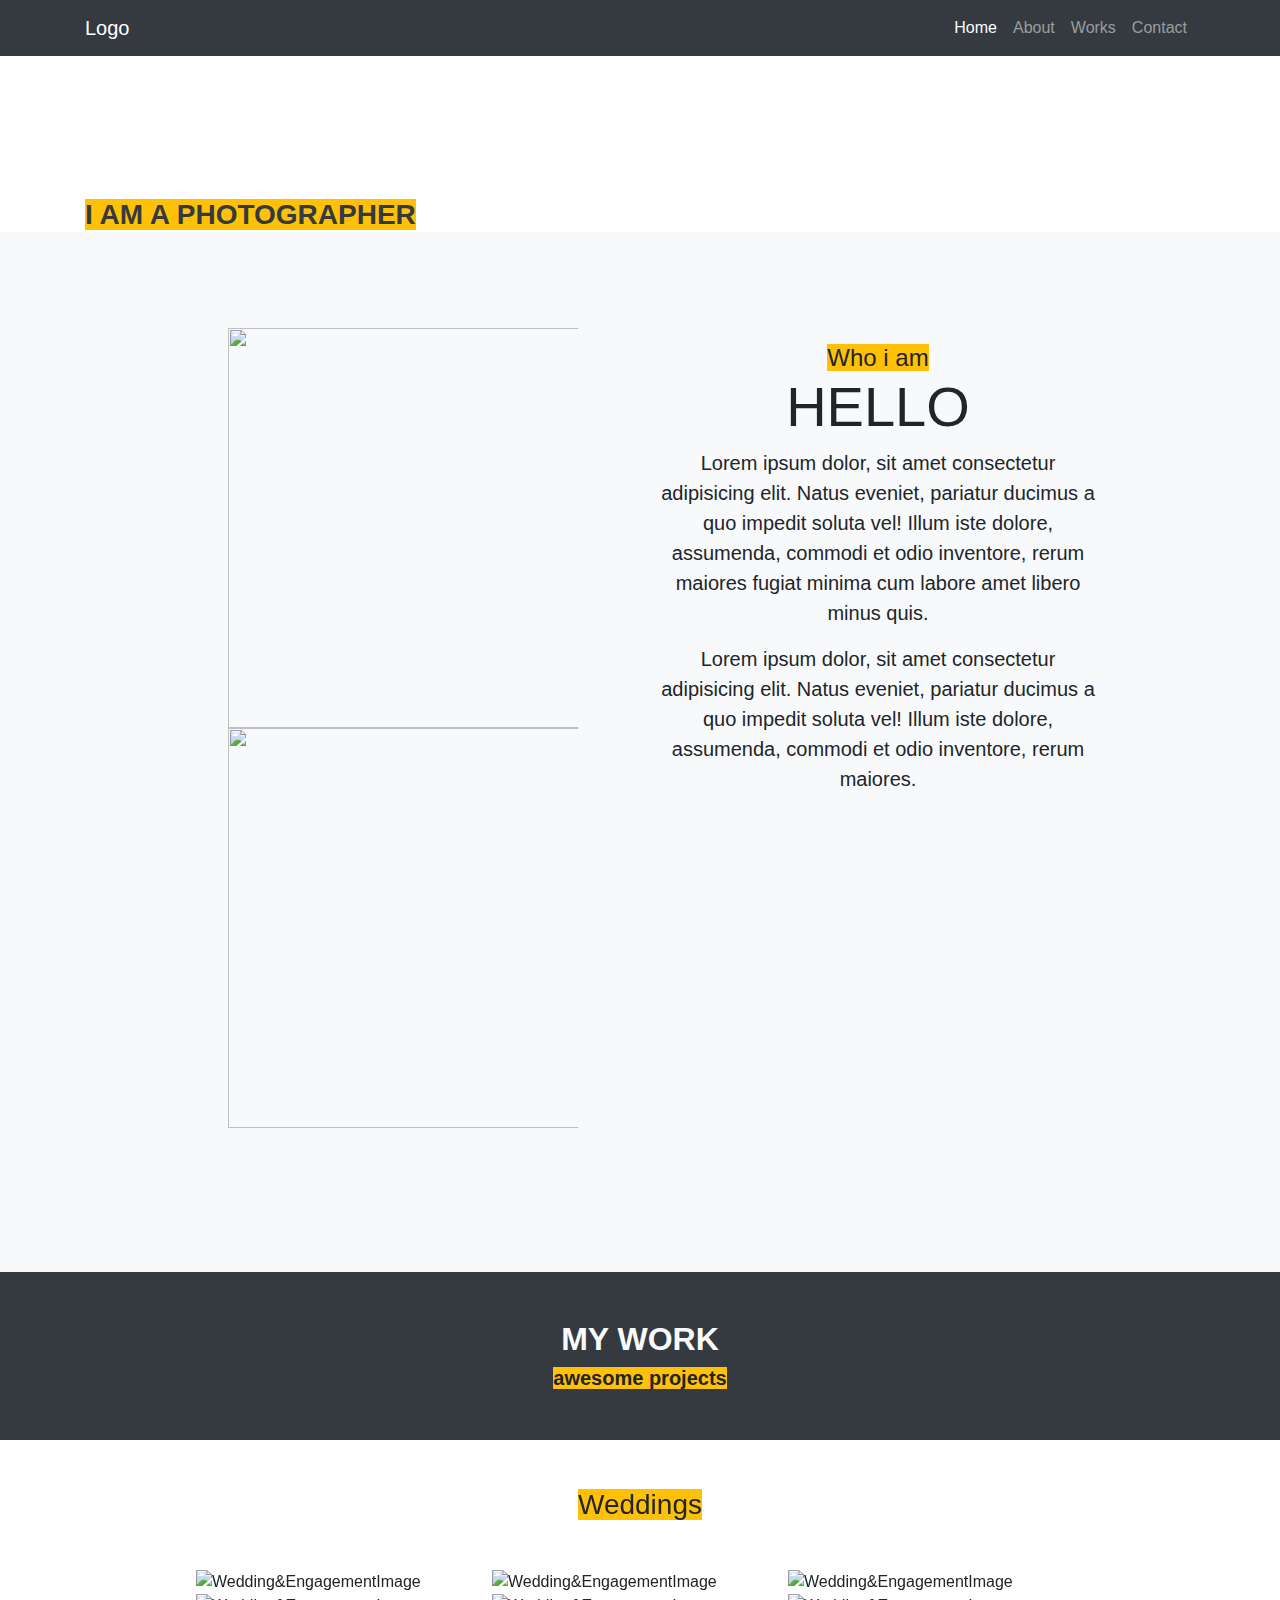
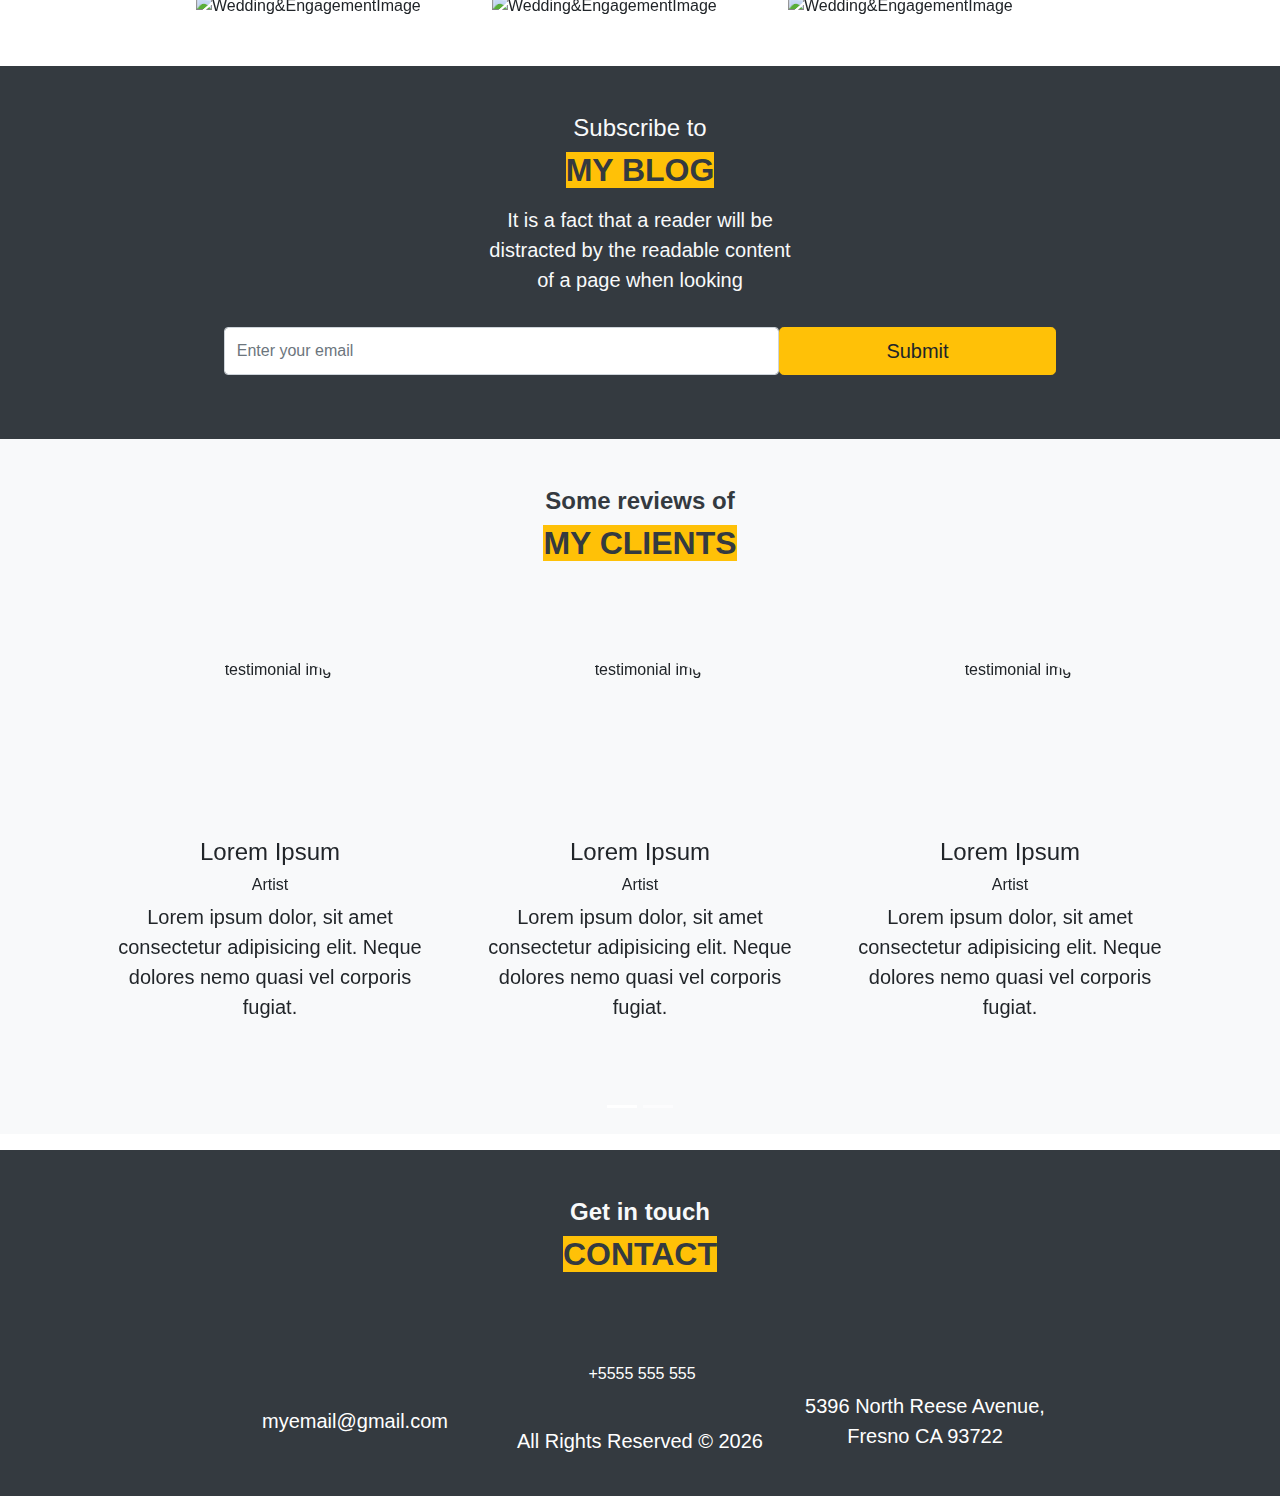
==== index.html @ 1c712c6a "some changes" ====
<!DOCTYPE html>
<html lang="en">
  <head>
    <meta charset="UTF-8" />
    <meta name="viewport" content="width=device-width, initial-scale=1.0" />
    <link
      rel="stylesheet"
      href="https://cdnjs.cloudflare.com/ajax/libs/font-awesome/6.4.2/css/all.min.css"
      integrity="sha512-z3gLpd7yknf1YoNbCzqRKc4qyor8gaKU1qmn+CShxbuBusANI9QpRohGBreCFkKxLhei6S9CQXFEbbKuqLg0DA=="
      crossorigin="anonymous"
      referrerpolicy="no-referrer"
    />
    <link
      rel="stylesheet"
      href="https://cdn.jsdelivr.net/npm/bootstrap@4.0.0/dist/css/bootstrap.min.css"
      integrity="sha384-Gn5384xqQ1aoWXA+058RXPxPg6fy4IWvTNh0E263XmFcJlSAwiGgFAW/dAiS6JXm"
      crossorigin="anonymous"
    />
    <link
      rel="stylesheet"
      href="https://cdnjs.cloudflare.com/ajax/libs/ekko-lightbox/5.3.0/ekko-lightbox.css"
      integrity="sha512-Velp0ebMKjcd9RiCoaHhLXkR1sFoCCWXNp6w4zj1hfMifYB5441C+sKeBl/T/Ka6NjBiRfBBQRaQq65ekYz3UQ=="
      crossorigin="anonymous"
      referrerpolicy="no-referrer"
    />
    <link rel="stylesheet" href="/css/style.css" />
    <title>Website for photographer</title>
  </head>
  <body>
    <!-- NAVBAR -->
    <nav class="navbar navbar-expand-sm navbar-dark bg-dark" id="main-nav">
      <div class="container">
        <a class="navbar-brand" href="#">Logo</a>
        <button
          class="navbar-toggler"
          type="button"
          data-toggle="collapse"
          data-target="#navbarNav"
        >
          <span class="navbar-toggler-icon"></span>
        </button>
        <div class="collapse navbar-collapse" id="navbarNav">
          <ul class="navbar-nav ml-auto">
            <li class="nav-item active">
              <a class="nav-link active" href="index.html">Home</a>
            </li>
            <li class="nav-item">
              <a class="nav-link" href="about.html">About</a>
            </li>
            <li class="nav-item">
              <a class="nav-link" href="work.html">Works</a>
            </li>
            <li class="nav-item">
              <a class="nav-link" href="contact.html">Contact</a>
            </li>
          </ul>
        </div>
      </div>
    </nav>
    <!-- HEADER -->
    <section id="home">
      <div class="dark-overlay">
        <div class="container">
          <div class="row">
            <div class="col-md-8">
              <div class="caption">
                <h1
                  class="display-4 text-uppercase font-weight-bold text-white"
                >
                  My name is <br />
                  Lorem Ipsum
                </h1>
                <h3
                  class="bg-warning text-dark d-inline text-uppercase font-weight-bold"
                >
                  I am a photographer
                </h3>
              </div>
            </div>
          </div>
        </div>
      </div>
    </section>
    <section id="about" class="py-5 bg-light">
      <div class="container py-5">
        <div class="row d-flex justify-content-center">
          <div class="col-md-4 mx-5 pb-5">
            <img
              src="/img/about2.jpeg"
              class="img-fluid aboutimg-1"
              style="height: 400px; width: 400px"
              alt=""
            />
            <img
              src="/img/about.webp"
              class="img-fluid aboutimg-2"
              style="height: 400px; width: 400px"
              alt=""
            />
          </div>
          <div class="col-md-5 pt-3 text-center">
            <h4 class="bg-warning d-inline">Who i am</h4>
            <h2 class="display-4 text-uppercase">Hello</h2>
            <p class="lead">
              Lorem ipsum dolor, sit amet consectetur adipisicing elit. Natus
              eveniet, pariatur ducimus a quo impedit soluta vel! Illum iste
              dolore, assumenda, commodi et odio inventore, rerum maiores fugiat
              minima cum labore amet libero minus quis.
            </p>
            <p class="lead">
              Lorem ipsum dolor, sit amet consectetur adipisicing elit. Natus
              eveniet, pariatur ducimus a quo impedit soluta vel! Illum iste
              dolore, assumenda, commodi et odio inventore, rerum maiores.
            </p>
          </div>
        </div>
      </div>
    </section>
    <!-- WORK -->
    <section id="work" class="bg-dark py-5">
      <div class="container text-center">
        <h2 class="font-weight-bold text-uppercase text-light">My work</h2>
        <h4 class="lead bg-warning d-inline text-right font-weight-bold">
          awesome projects
        </h4>
      </div>
    </section>
    <div class="">
      <div id="carouselSlider" class="carousel slide" data-ride="carousel">
        <ol class="carousel-indicators">
          <li
            data-target="#carouselSlider"
            data-slide-to="0"
            class="active"
          ></li>
          <li data-target="#carouselSlider" data-slide-to="1"></li>
          <li data-target="#carouselSlider" data-slide-to="2"></li>
          <li data-target="#carouselSlider" data-slide-to="3"></li>
        </ol>
        <div class="carousel-inner px-5">
          <div class="carousel-item w-100 active">
            <div class="row no-gutters py-5">
              <div class="container text-center">
                <h3 class="work-title bg-warning d-inline">Weddings</h3>
              </div>
            </div>
            <div class="row no-gutters d-flex justify-content-center">
              <div class="col-md-3">
                <a
                  href="/img/w15.jpeg"
                  data-toggle="lightbox"
                  data-gallery="img-gallery"
                ></a>
                <img
                  class="d-block w-100 img-fluid"
                  src="/img/w15.jpeg"
                  alt="Wedding&EngagementImage"
                />
              </div>
              <div class="col-md-3">
                <a
                  href="/img/w14.jpeg"
                  data-toggle="lightbox"
                  data-gallery="img-gallery"
                ></a>
                <img
                  class="d-block w-100 img-fluid"
                  src="/img/w14.jpeg"
                  alt="Wedding&EngagementImage"
                />
              </div>
              <div class="col-md-3">
                <a
                  href="/img/w13.webp"
                  data-toggle="lightbox"
                  data-gallery="img-gallery"
                ></a>
                <img
                  class="d-block w-100 img-fluid"
                  src="/img/w13.webp"
                  alt="Wedding&EngagementImage"
                />
              </div>
            </div>
            <div class="row no-gutters justify-content-center mb-5">
              <div class="col-md-3">
                <a
                  href="/img/w12.webp"
                  data-toggle="lightbox"
                  data-gallery="img-gallery"
                ></a>
                <img
                  class="d-block w-100 img-fluid"
                  src="/img/w12.webp"
                  alt="Wedding&EngagementImage"
                />
              </div>
              <div class="col-md-3">
                <a
                  href="/img/w11.webp"
                  data-toggle="lightbox"
                  data-gallery="img-gallery"
                ></a>
                <img
                  class="d-block w-100 img-fluid"
                  src="/img/w11.webp"
                  alt="Wedding&EngagementImage"
                />
              </div>
              <div class="col-md-3">
                <a
                  href="/img/w10.webp"
                  data-toggle="lightbox"
                  data-gallery="img-gallery"
                ></a>
                <img
                  class="d-block w-100 img-fluid"
                  src="/img/w10.webp"
                  alt="Wedding&EngagementImage"
                />
              </div>
            </div>
          </div>
          <div class="carousel-item w-100">
            <div class="row no-gutters py-5">
              <div class="container text-center">
                <h3 class="work-title bg-warning d-inline">
                  Fashion Photography
                </h3>
              </div>
            </div>
            <div class="row no-gutters d-flex justify-content-center">
              <div class="col-md-3">
                <a
                  href="/img/p1.jpeg"
                  data-toggle="lightbox"
                  data-gallery="img-gallery"
                ></a>
                <img
                  class="d-block w-100 img-fluid"
                  src="/img/p1.jpeg"
                  alt="PortraitImage"
                />
              </div>
              <div class="col-md-3">
                <a
                  href="/img/p2.webp"
                  data-toggle="lightbox"
                  data-gallery="img-gallery"
                ></a>
                <img
                  class="d-block w-100 img-fluid"
                  src="/img/p2.webp"
                  alt="PortraitImage"
                />
              </div>
              <div class="col-md-3">
                <a
                  href="/img/p3.jpeg"
                  data-toggle="lightbox"
                  data-gallery="img-gallery"
                ></a>
                <img
                  class="d-block w-100 img-fluid"
                  src="/img/p3.jpeg"
                  alt="PortraitImage"
                />
              </div>
            </div>
            <div class="row no-gutters justify-content-center mb-5">
              <div class="col-md-3">
                <a
                  href="/img/p4.webp"
                  data-toggle="lightbox"
                  data-gallery="img-gallery"
                ></a>
                <img
                  class="d-block w-100 img-fluid"
                  src="/img/p4.webp"
                  alt="PortraitImage"
                />
              </div>
              <div class="col-md-3">
                <a
                  href="/img/p5.webp"
                  data-toggle="lightbox"
                  data-gallery="img-gallery"
                ></a>
                <img
                  class="d-block w-100 img-fluid"
                  src="/img/p5.webp"
                  alt="PortraitImage"
                />
              </div>
              <div class="col-md-3">
                <a
                  href="/img/p6.webp"
                  data-toggle="lightbox"
                  data-gallery="img-gallery"
                ></a>
                <img
                  class="d-block w-100 img-fluid"
                  src="/img/p6.webp"
                  alt="PortraitImage"
                />
              </div>
            </div>
          </div>
          <div class="carousel-item w-100">
            <div class="row no-gutters py-5">
              <div class="container text-center">
                <h3 class="work-title bg-warning d-inline">
                  Events Photography
                </h3>
              </div>
            </div>
            <div class="row no-gutters d-flex justify-content-center">
              <div class="col-md-3">
                <a
                  href="/img/e1.jpeg"
                  data-toggle="lightbox"
                  data-gallery="img-gallery"
                ></a>
                <img
                  class="d-block w-100 img-fluid"
                  src="/img/e1.jpeg"
                  alt="Fashion PhotographyImage"
                />
              </div>
              <div class="col-md-3">
                <a
                  href="/img/e2.webp"
                  data-toggle="lightbox"
                  data-gallery="img-gallery"
                ></a>
                <img
                  class="d-block w-100 img-fluid"
                  src="/img/e2.webp"
                  alt="Fashion PhotographyImage"
                />
              </div>
              <div class="col-md-3">
                <a
                  href="/img/e3.webp"
                  data-toggle="lightbox"
                  data-gallery="img-gallery"
                ></a>
                <img
                  class="d-block w-100 img-fluid"
                  src="/img/e3.webp"
                  alt="Fashion PhotographyImage"
                />
              </div>
            </div>
            <div class="row no-gutters justify-content-center mb-5">
              <div class="col-md-3">
                <a
                  href="/img/e4.webp"
                  data-toggle="lightbox"
                  data-gallery="img-gallery"
                ></a>
                <img
                  class="d-block w-100 img-fluid"
                  src="/img/e4.webp"
                  alt="Fashion PhotographyImage"
                />
              </div>
              <div class="col-md-3">
                <a
                  href="/img/e5.webp"
                  data-toggle="lightbox"
                  data-gallery="img-gallery"
                ></a>
                <img
                  class="d-block w-100 img-fluid"
                  src="/img/e5.webp"
                  alt="Fashion PhotographyImage"
                />
              </div>
              <div class="col-md-3">
                <a
                  href="/img/e6.jpeg"
                  data-toggle="lightbox"
                  data-gallery="img-gallery"
                ></a>
                <img
                  class="d-block w-100 img-fluid"
                  src="/img/e6.jpeg"
                  alt="Fashion PhotographyImage"
                />
              </div>
            </div>
          </div>
          <div class="carousel-item w-100">
            <div class="row no-gutters py-5">
              <div class="container text-center">
                <h3 class="work-title bg-warning d-inline">
                  Nature Photography
                </h3>
              </div>
            </div>
            <div class="row no-gutters d-flex justify-content-center">
              <div class="col-md-3">
                <a
                  href="/img/n1.jpeg"
                  data-toggle="lightbox"
                  data-gallery="img-gallery"
                ></a>
                <img
                  class="d-block w-100 img-fluid"
                  src="/img/n1.jpeg"
                  alt="Nature PhotographyImage"
                />
              </div>
              <div class="col-md-3">
                <a
                  href="/img/n2.jpeg"
                  data-toggle="lightbox"
                  data-gallery="img-gallery"
                ></a>
                <img
                  class="d-block w-100 img-fluid"
                  src="/img/n2.jpeg"
                  alt="Nature PhotographyImage"
                />
              </div>
              <div class="col-md-3">
                <a
                  href="/img/n3.jpeg"
                  data-toggle="lightbox"
                  data-gallery="img-gallery"
                ></a>
                <img
                  class="d-block w-100 img-fluid"
                  src="/img/n3.jpeg"
                  alt="Nature PhotographyImage"
                />
              </div>
            </div>
            <div class="row no-gutters justify-content-center mb-5">
              <div class="col-md-3">
                <a
                  href="/img/n4.jpeg"
                  data-toggle="lightbox"
                  data-gallery="img-gallery"
                ></a>
                <img
                  class="d-block w-100 img-fluid"
                  src="/img/n4.jpeg"
                  alt="Nature PhotographyImage"
                />
              </div>
              <div class="col-md-3">
                <a
                  href="/img/n5.jpeg"
                  data-toggle="lightbox"
                  data-gallery="img-gallery"
                ></a>
                <img
                  class="d-block w-100 img-fluid"
                  src="/img/n5.jpeg"
                  alt="Nature PhotographyImage"
                />
              </div>
              <div class="col-md-3">
                <a
                  href="/img/n6.webp"
                  data-toggle="lightbox"
                  data-gallery="img-gallery"
                ></a>
                <img
                  class="d-block w-100 img-fluid"
                  src="/img/n6.webp"
                  alt="Nature PhotographyImage"
                />
              </div>
            </div>
          </div>
        </div>
        <a
          class="carousel-control-prev"
          href="#carouselSlider"
          role="button"
          data-slide="prev"
        >
          <span class="carousel-control-prev-icon" aria-hidden="true"></span>
          <span class="sr-only">Previous</span>
        </a>
        <a
          class="carousel-control-next"
          href="#carouselSlider"
          role="button"
          data-slide="next"
        >
          <span class="carousel-control-next-icon" aria-hidden="true"></span>
          <span class="sr-only">Next</span>
        </a>
      </div>
    </div>
    <section class="bg-dark">
      <div class="container py-5">
        <div class="row">
          <div class="col text-center">
            <h4 class="d-block text-light">Subscribe to</h4>
            <h2
              class="d-inline dispplay-3 text-uppercase bg-warning text-dark font-weight-bold"
            >
              my blog
            </h2>

            <div class="">
              <p class="lead text-light p-3">
                It is a fact that a reader will be <br />
                distracted by the readable content <br />
                of a page when looking
              </p>
            </div>
            <form>
              <div class="form-group d-flex justify-content-center">
                <input
                  type="email"
                  class="form-control w-50"
                  placeholder="Enter your email"
                />
                <button type="submit" class="btn btn-warning btn-lg w-25">
                  Submit
                </button>
              </div>
            </form>
          </div>
        </div>
      </div>
    </section>
    <section class="bg-light p-5 bg-light">
      <div class="container">
        <div class="row">
          <div class="col text-center">
            <h4 class="d-block text-dark font-weight-bold">Some reviews of</h4>
            <h2
              class="bg-warning text-dark d-inline font-weight-bold text-uppercase"
            >
              My clients
            </h2>
          </div>
        </div>
      </div>
    </section>
    <section class="bg-light text-center pt-5">
      <div class="container d-flex justify-content-center align-items-center">
        <div class="row justify-content-center align-items-center w-100">
          <div class="col-md-12 text-center">
            <div
              id="carouselReviews"
              class="carousel slide pt-0 text-center"
              data-ride="carousel"
            >
              <ol class="carousel-indicators">
                <li
                  data-target="#carouselReviews"
                  data-slide-to="0"
                  class="active"
                ></li>
                <li data-target="#carouselReviews" data-slide-to="1"></li>
              </ol>
              <div
                class="carousel-inner pb-5 text-center d-flex flex-column align-items-center"
              >
                <div class="carousel-item active text-center">
                  <div class="row justify-content-center text-center">
                    <div
                      class="col-md-4 d-flex flex-column align-items-center mb-5"
                    >
                      <div class="single-box">
                        <div class="img-area">
                          <img
                            src="/img/r1.webp"
                            class="img-fluid rounded-circle d-block"
                            style="height: 180px; width: 220px"
                            alt="testimonial img"
                          />
                        </div>
                      </div>
                      <div class="img-text">
                        <h4>Lorem Ipsum</h4>
                        <h6>Artist</h6>
                        <p class="lead">
                          Lorem ipsum dolor, sit amet consectetur adipisicing
                          elit. Neque dolores nemo quasi vel corporis fugiat.
                        </p>
                      </div>
                    </div>
                    <div
                      class="col-md-4 d-flex flex-column align-items-center mb-5"
                    >
                      <div class="single-box">
                        <div class="img-area">
                          <img
                            src="/img/r2.jpeg"
                            class="img-fluid rounded-circle d-block"
                            style="height: 180px; width: 220px"
                            alt="testimonial img"
                          />
                        </div>
                      </div>
                      <div class="img-text">
                        <h4>Lorem Ipsum</h4>
                        <h6>Artist</h6>
                        <p class="lead">
                          Lorem ipsum dolor, sit amet consectetur adipisicing
                          elit. Neque dolores nemo quasi vel corporis fugiat.
                        </p>
                      </div>
                    </div>
                    <div
                      class="col-md-4 d-flex flex-column align-items-center mb-5"
                    >
                      <div class="single-box">
                        <div class="img-area">
                          <img
                            src="/img/r3.jpeg"
                            class="img-fluid rounded-circle d-block"
                            style="height: 180px; width: 220px"
                            alt="testimonial img"
                          />
                        </div>
                      </div>
                      <div class="img-text">
                        <h4>Lorem Ipsum</h4>
                        <h6>Artist</h6>
                        <p class="lead">
                          Lorem ipsum dolor, sit amet consectetur adipisicing
                          elit. Neque dolores nemo quasi vel corporis fugiat.
                        </p>
                      </div>
                    </div>
                  </div>
                </div>
                <div class="carousel-item">
                  <div class="row justify-content-center">
                    <div
                      class="col-md-4 d-flex flex-column align-items-center mb-5"
                    >
                      <div class="single-box">
                        <div class="img-area">
                          <img
                            src="/img/r4.jpeg"
                            class="img-fluid rounded-circle d-block"
                            style="height: 180px; width: 220px"
                            alt="testimonial img"
                          />
                        </div>
                      </div>
                      <div class="img-text">
                        <h4>Lorem Ipsum</h4>
                        <h6>Artist</h6>
                        <p class="lead">
                          Lorem ipsum dolor, sit amet consectetur adipisicing
                          elit. Neque dolores nemo quasi vel corporis fugiat.
                        </p>
                      </div>
                    </div>
                    <div
                      class="col-md-4 d-flex flex-column align-items-center mb-5"
                    >
                      <div class="single-box">
                        <div class="img-area">
                          <img
                            src="/img/r5.webp"
                            class="img-fluid rounded-circle d-block"
                            style="height: 180px; width: 220px"
                            alt="testimonial img"
                          />
                        </div>
                      </div>
                      <div class="img-text">
                        <h4>Lorem Ipsum</h4>
                        <h6>Artist</h6>
                        <p class="lead">
                          Lorem ipsum dolor, sit amet consectetur adipisicing
                          elit. Neque dolores nemo quasi vel corporis fugiat.
                        </p>
                      </div>
                    </div>
                    <div
                      class="col-md-4 d-flex flex-column align-items-center mb-5"
                    >
                      <div class="single-box">
                        <div class="img-area">
                          <img
                            src="/img/r6.webp"
                            class="img-fluid rounded-circle d-block"
                            style="height: 180px; width: 220px"
                            alt="testimonial img"
                          />
                        </div>
                      </div>
                      <div class="img-text">
                        <h4>Lorem Ipsum</h4>
                        <h6>Artist</h6>
                        <p class="lead">
                          Lorem ipsum dolor, sit amet consectetur adipisicing
                          elit. Neque dolores nemo quasi vel corporis fugiat.
                        </p>
                      </div>
                    </div>
                  </div>
                </div>
              </div>
            </div>
          </div>
        </div>
      </div>
    </section>

    <footer id="contact" class="bg-dark mt-3">
      <div class="container footer py-5">
        <div class="row">
          <div class="col text-center">
            <h4 class="d-block text-light font-weight-bold">Get in touch</h4>
            <h2
              class="bg-warning text-dark d-inline font-weight-bold text-uppercase"
            >
              Contact
            </h2>
          </div>
        </div>
      </div>
      <div class="container text-white pt-3">
        <div class="row d-flex justify-content-center">
          <div class="col-sm-3 text-center my-auto">
            <i class="fa-solid fa-envelope fa-2x mr-1"></i>
            <p class="lead align-self-center">myemail@gmail.com</p>
          </div>
          <div class="col-sm-3 text-center py-4">
            <div class="d-flex justify-content-center">
              <i class="fa-solid fa-phone fa-1x mr-1"></i>
              <p>+5555 555 555</p>
            </div>
            <div class="d-flex justify-content-center mb-4">
              <i class="fa-brands fa-facebook fa-2x mr-3"></i>
              <i class="fa-brands fa-instagram fa-2x mr-3"></i>
              <i class="fa-brands fa-twitter fa-2x mr-3"></i>
              <i class="fa-brands fa-linkedin fa-2x mr-3"></i>
            </div>
            <p class="lead text-capitalize text-white">
              All rights reserved &copy;
              <span id="year" class="text-white"></span>
            </p>
          </div>
          <div class="col-sm-3 text-center my-auto">
            <i
              class="fa-solid fa-location-dot fa-2x mr-3 align-self-center"
            ></i>
            <p class="lead align-self-center">
              5396 North Reese Avenue,<br />
              Fresno CA 93722
            </p>
          </div>
        </div>
      </div>
    </footer>
    <script src="https://code.jquery.com/jquery-3.5.1.slim.min.js"></script>
    <script src="https://cdn.jsdelivr.net/npm/@popperjs/core@2.9.3/dist/umd/popper.min.js"></script>
    <script src="https://stackpath.bootstrapcdn.com/bootstrap/4.1.1/js/bootstrap.min.js"></script>
    <script src="https://cdnjs.cloudflare.com/ajax/libs/ekko-lightbox/5.3.0/ekko-lightbox.min.js"></script>

    <script>
      // Video Play
      $(function () {
        // Auto play modal video
        $(".video").click(function () {
          var theModal = $(this).data("target"),
            videoSRC = $(this).attr("data-video"),
            videoSRCauto =
              videoSRC +
              "?modestbranding=1&rel=0&controls=0&showinfo=0&html5=1&autoplay=1";
          $(theModal + " iframe").attr("src", videoSRCauto);
          $(theModal + " button.close").click(function () {
            $(theModal + " iframe").attr("src", videoSRC);
          });
        });
      });
      // Smooth Scrolling

      // carosell
      $(".carousel").carousel({
        interval: 6000,
        keyboard: true,
        pause: "hover",
      });
      // FOOTER year
      $("#year").text(new Date().getFullYear());
    </script>
  </body>
</html>
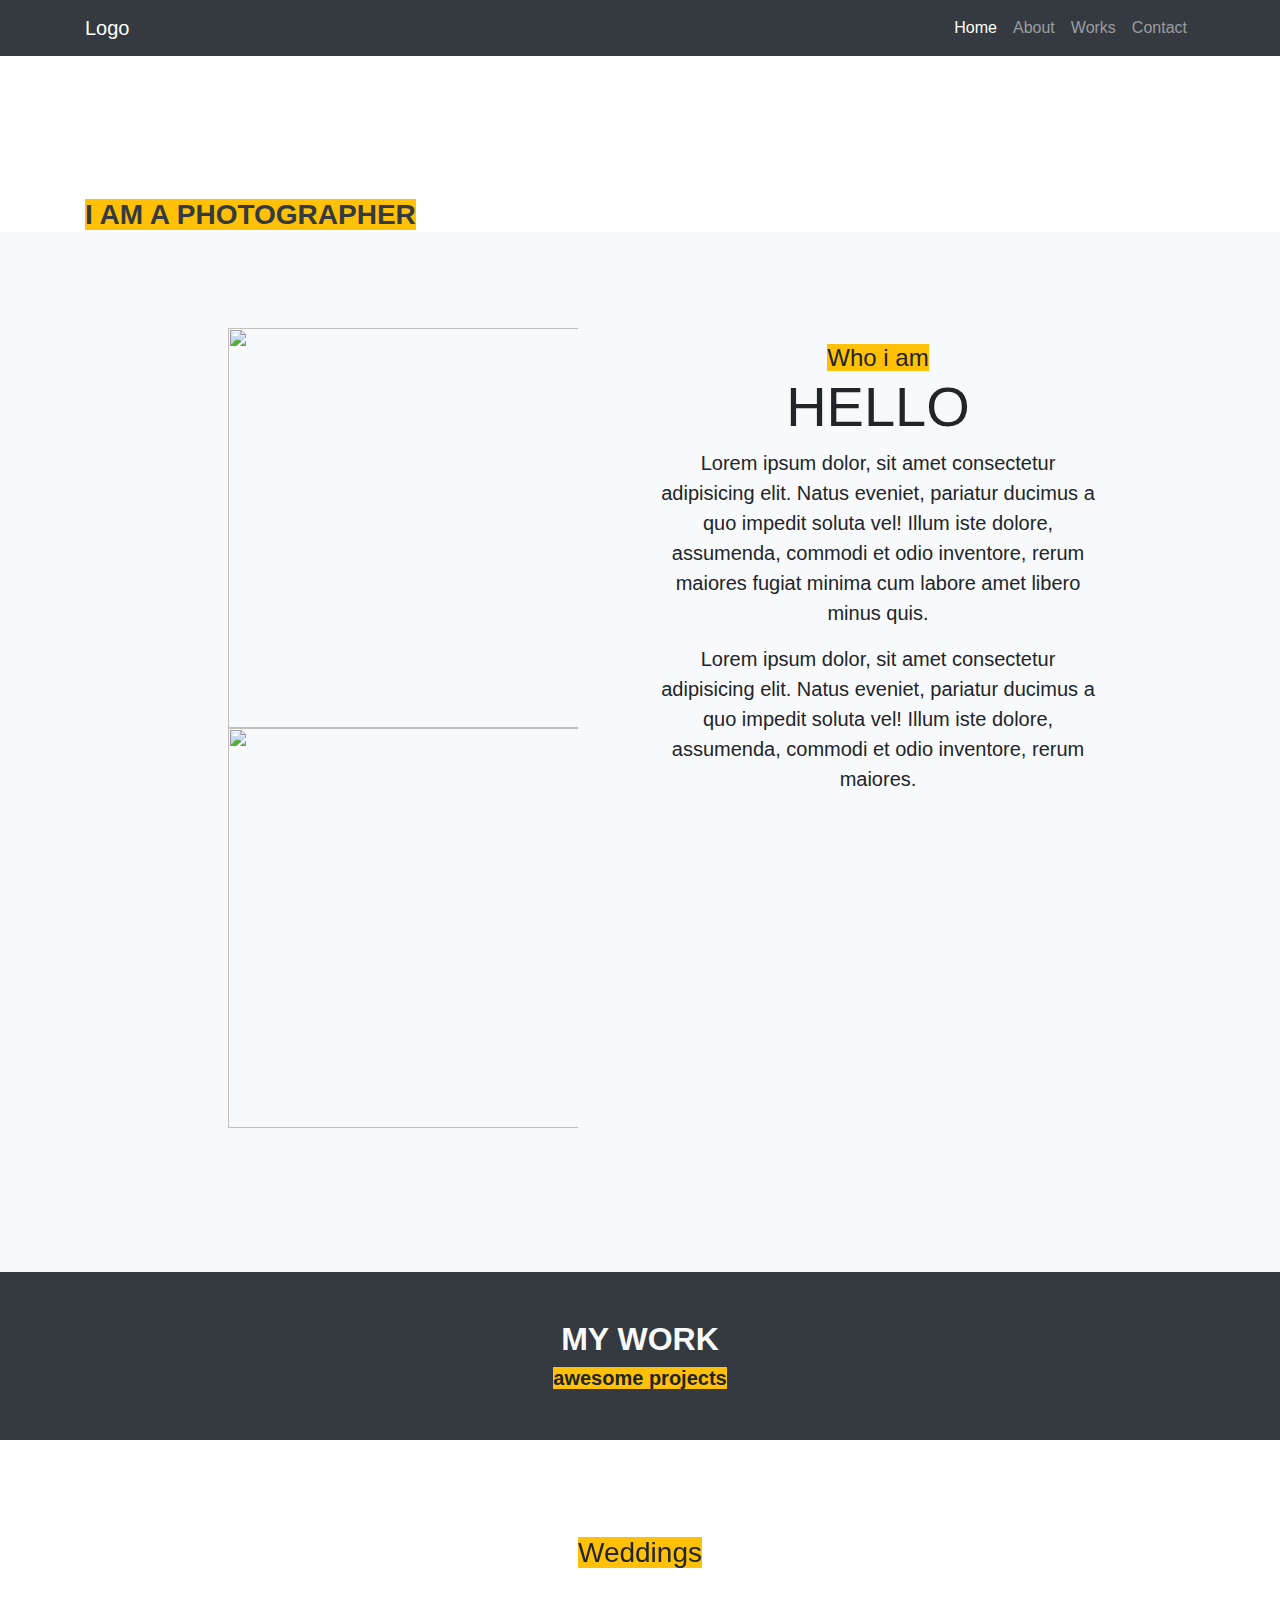
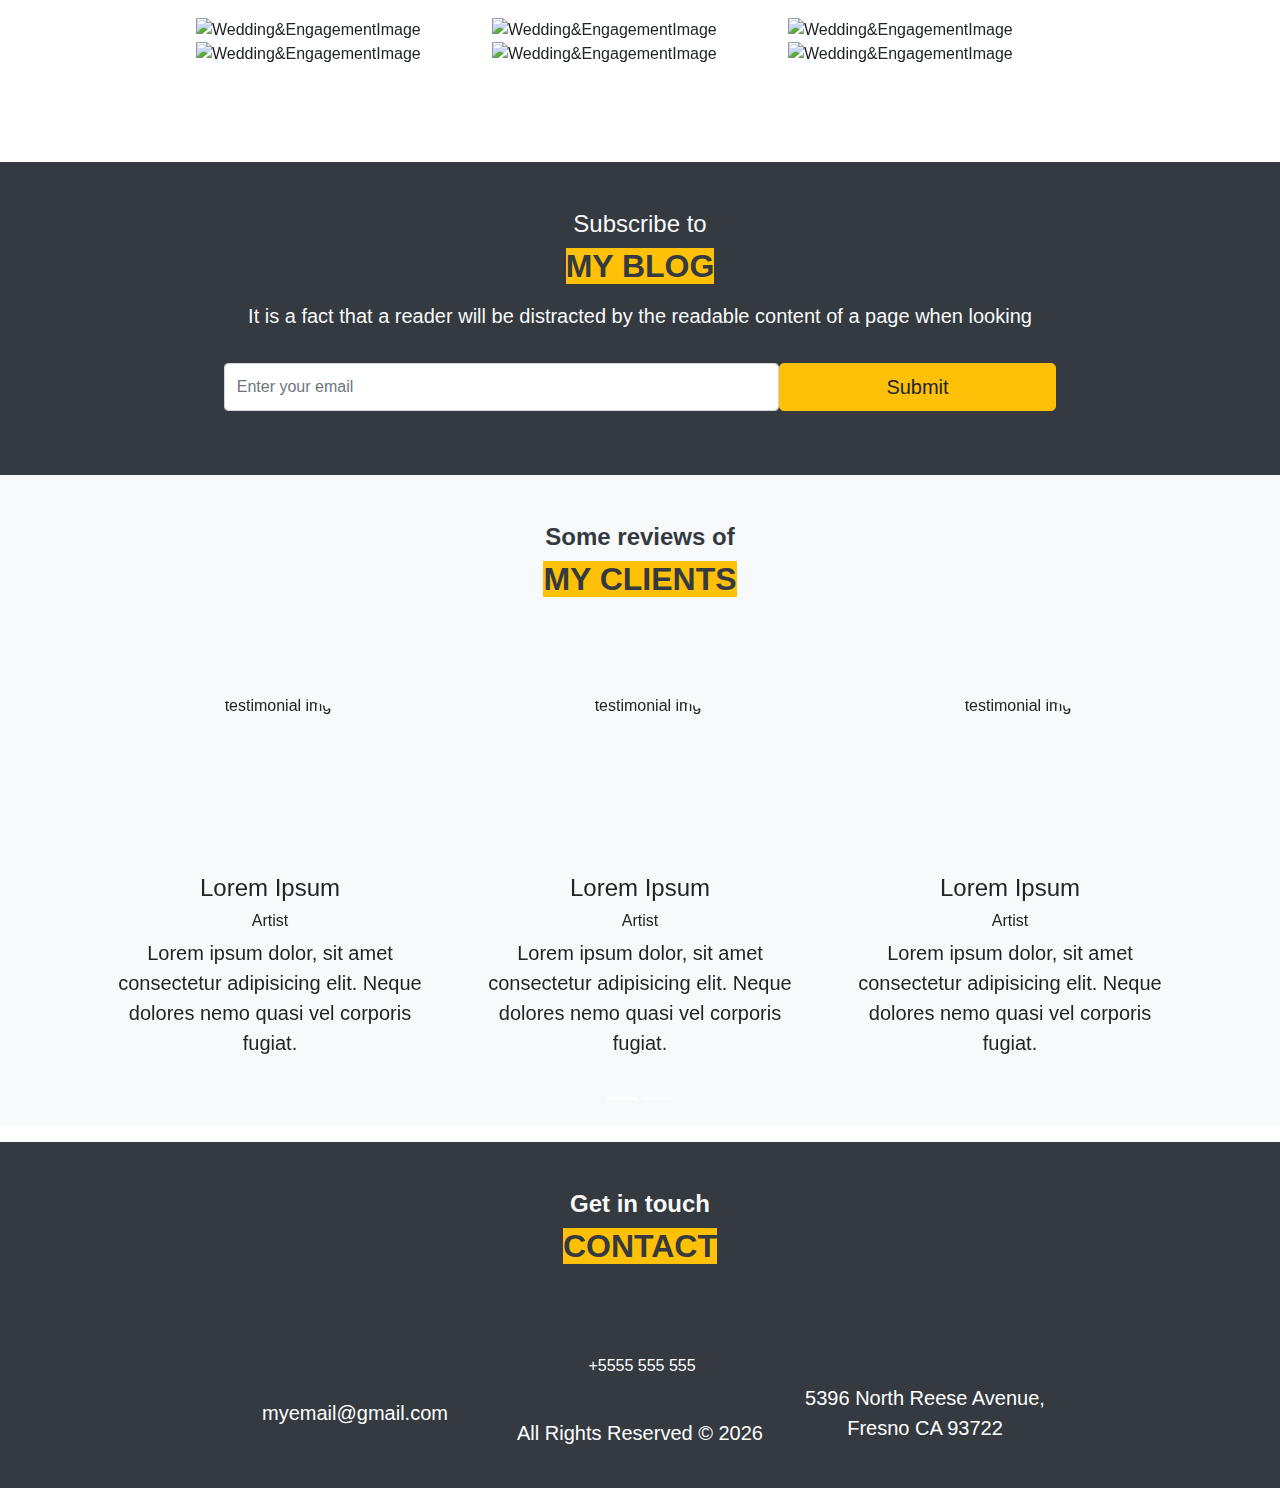
==== commit f350aed0: "some changes" ====
--- a/index.html
+++ b/index.html
@@ -81,7 +81,7 @@
         </div>
       </div>
     </section>
-    <section id="about" class="py-5 bg-light">
+    <section id="about" class="py-5 bg-light px-5">
       <div class="container py-5">
         <div class="row d-flex justify-content-center">
           <div class="col-md-4 mx-5 pb-5">
@@ -125,9 +125,9 @@
         </h4>
       </div>
     </section>
-    <div class="">
+    <div class="work-carousel py-5">
       <div id="carouselSlider" class="carousel slide" data-ride="carousel">
-        <ol class="carousel-indicators">
+        <ol class="carousel-indicators carousel-indicators-gallery">
           <li
             data-target="#carouselSlider"
             data-slide-to="0"
@@ -497,6 +497,7 @@
         </a>
       </div>
     </div>
+
     <section class="bg-dark">
       <div class="container py-5">
         <div class="row">
@@ -510,9 +511,8 @@
 
             <div class="">
               <p class="lead text-light p-3">
-                It is a fact that a reader will be <br />
-                distracted by the readable content <br />
-                of a page when looking
+                It is a fact that a reader will be distracted by the readable
+                content of a page when looking
               </p>
             </div>
             <form>
@@ -545,7 +545,7 @@
         </div>
       </div>
     </section>
-    <section class="bg-light text-center pt-5">
+    <section class="bg-light text-center pt-5 clients">
       <div class="container d-flex justify-content-center align-items-center">
         <div class="row justify-content-center align-items-center w-100">
           <div class="col-md-12 text-center">
@@ -563,12 +563,12 @@
                 <li data-target="#carouselReviews" data-slide-to="1"></li>
               </ol>
               <div
-                class="carousel-inner pb-5 text-center d-flex flex-column align-items-center"
+                class="carousel-inner pb-1 text-center d-flex flex-column align-items-center"
               >
                 <div class="carousel-item active text-center">
                   <div class="row justify-content-center text-center">
                     <div
-                      class="col-md-4 d-flex flex-column align-items-center mb-5"
+                      class="col-md-4 d-flex flex-column align-items-center mb-1"
                     >
                       <div class="single-box">
                         <div class="img-area">
